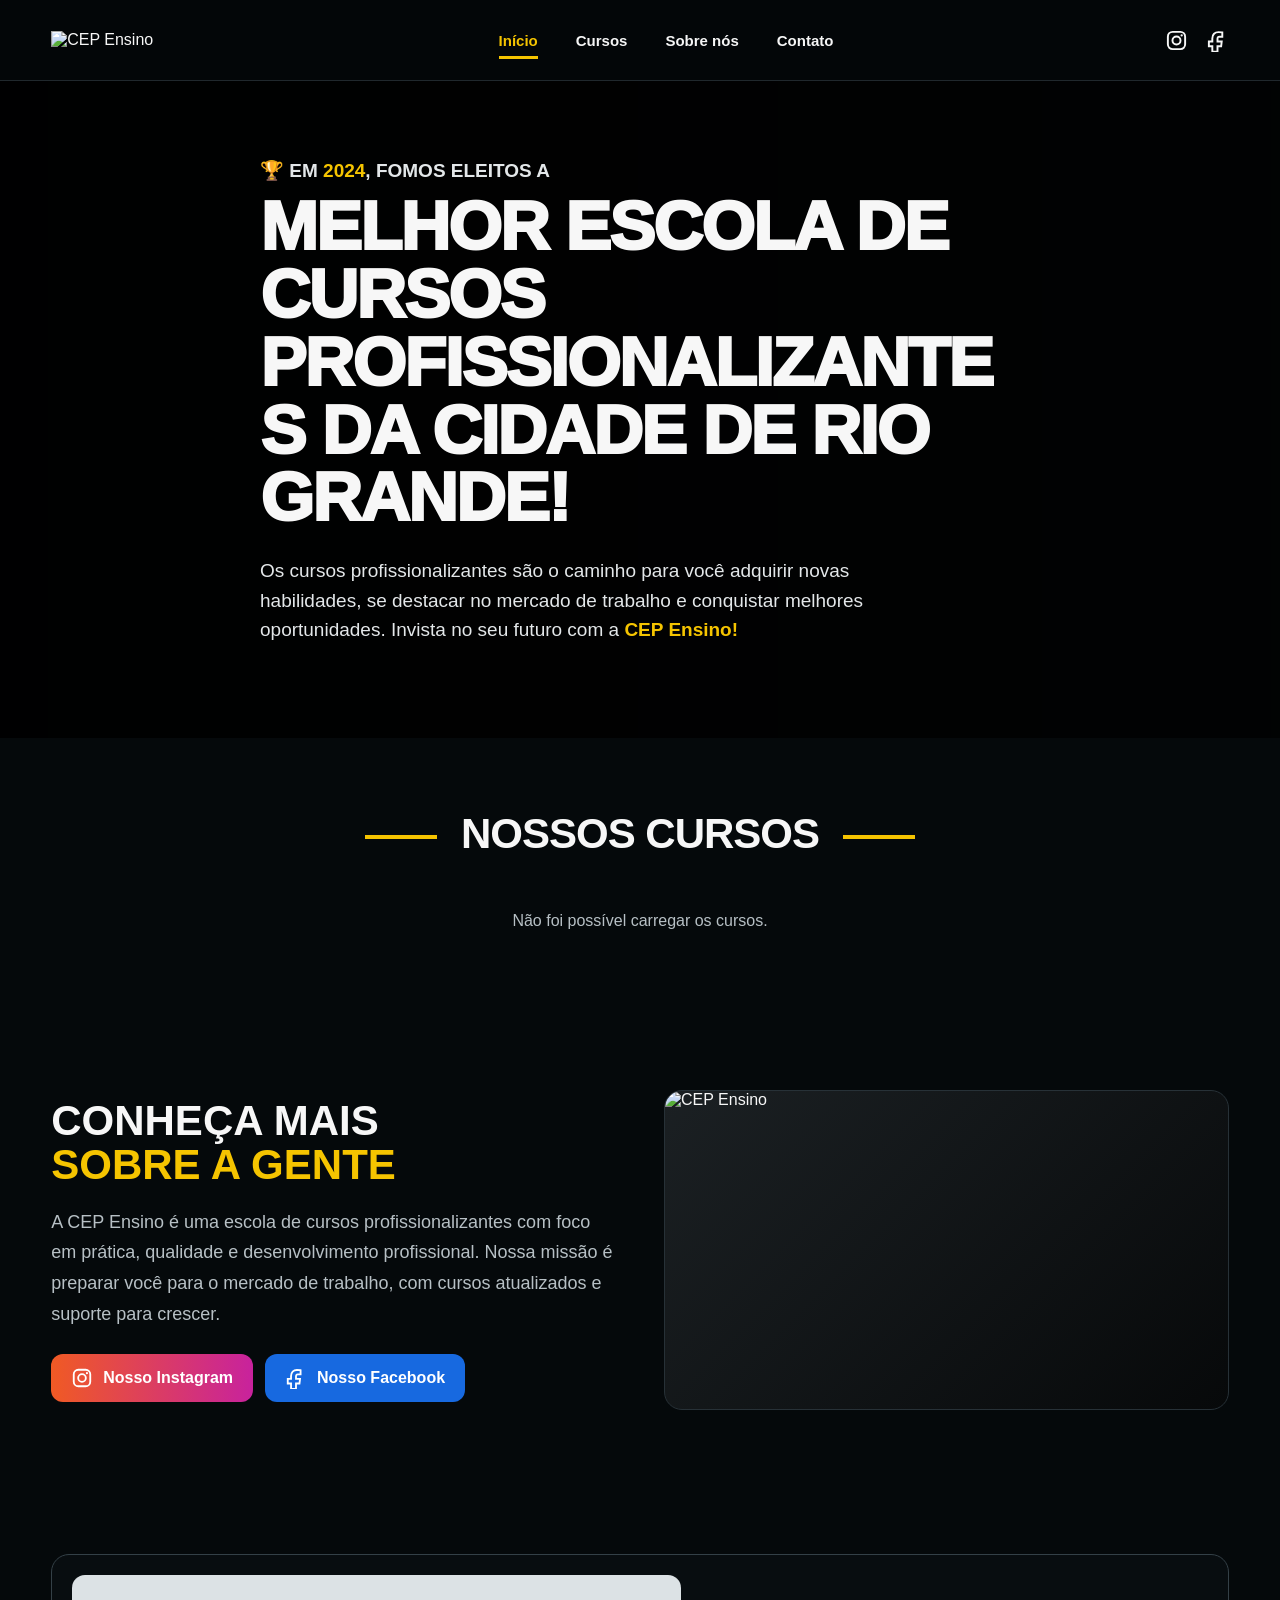
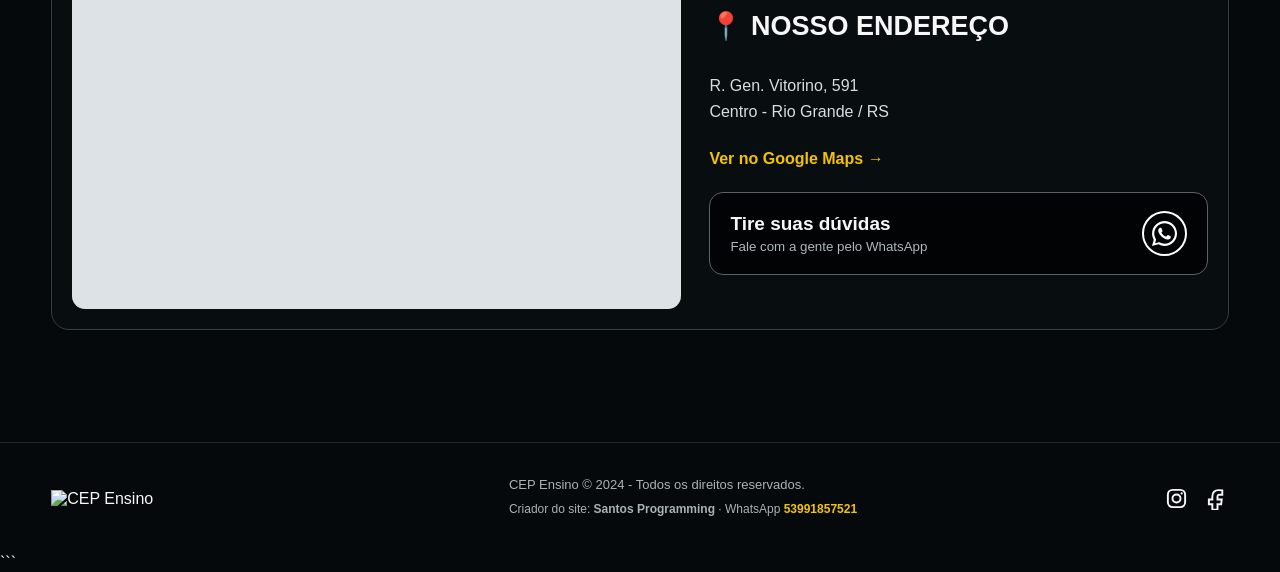
==== index.html @ aae295f2 "Add files via upload" ====
<!doctype html>
<html lang="pt-BR">
<head>
<meta charset="utf-8"><meta name="viewport" content="width=device-width,initial-scale=1">
<title>CEP Ensino | Cursos Profissionalizantes</title><link rel="stylesheet" href="style.css">
</head>
<body>
<header><div class="container nav">
<a href="index.html"><img class="logo" src="assets/logo.png" alt="CEP Ensino"></a>
<nav><a class="active" href="#inicio">Início</a><a href="#cursos">Cursos</a><a href="#sobre">Sobre nós</a><a href="#contato">Contato</a></nav>
<div class="social-top">
<a href="https://www.instagram.com/cepensino?stkn=ZTg2ZnZqa2FmaDJk" target="_blank" rel="noopener" aria-label="Instagram"><svg viewBox="0 0 24 24" aria-hidden="true"><rect x="3" y="3" width="18" height="18" rx="5"/><circle cx="12" cy="12" r="4.2"/><circle cx="17.4" cy="6.7" r="1.2" class="fill"/></svg></a>
<a href="https://www.facebook.com/share/19eD2nLyPe/" target="_blank" rel="noopener" aria-label="Facebook"><svg viewBox="0 0 24 24" aria-hidden="true"><path d="M14 8h3V3.5c-.5-.1-2.1-.2-4-.2-3.8 0-6.4 2.3-6.4 6.6V13H3v5h3.6v5.8H12V18h3.8l.6-5H12V10.4c0-1.4.4-2.4 2-2.4Z"/></svg></a>
</div>
<button class="menu" type="button" aria-label="Abrir menu">☰</button>
</div></header>

<main>
<section id="inicio" class="hero"><div class="container hero-content">
<p class="kicker">🏆 EM <span>2024</span>, FOMOS ELEITOS A</p>
<h1>MELHOR ESCOLA DE CURSOS PROFISSIONALIZANTES DA CIDADE DE RIO GRANDE!</h1>
<p>Os cursos profissionalizantes são o caminho para você adquirir novas habilidades, se destacar no mercado de trabalho e conquistar melhores oportunidades. Invista no seu futuro com a <span class="highlight">CEP Ensino!</span></p>
</div></section>

<section id="cursos" class="section"><div class="container">
<h2 class="section-title">NOSSOS CURSOS</h2>
<div class="courses"></div></div></section>

<section id="sobre" class="section"><div class="container about">
<div><h2>CONHEÇA MAIS<br><span>SOBRE A GENTE</span></h2>
<p>A CEP Ensino é uma escola de cursos profissionalizantes com foco em prática, qualidade e desenvolvimento profissional. Nossa missão é preparar você para o mercado de trabalho, com cursos atualizados e suporte para crescer.</p>
<div class="social-buttons">
<a class="btn instagram" href="https://www.instagram.com/cepensino?stkn=ZTg2ZnZqa2FmaDJk" target="_blank" rel="noopener"><svg viewBox="0 0 24 24" aria-hidden="true"><rect x="3" y="3" width="18" height="18" rx="5"/><circle cx="12" cy="12" r="4.2"/><circle cx="17.4" cy="6.7" r="1.2" class="fill"/></svg> Nosso Instagram</a>
<a class="btn facebook" href="https://www.facebook.com/share/19eD2nLyPe/" target="_blank" rel="noopener"><svg viewBox="0 0 24 24" aria-hidden="true"><path d="M14 8h3V3.5c-.5-.1-2.1-.2-4-.2-3.8 0-6.4 2.3-6.4 6.6V13H3v5h3.6v5.8H12V18h3.8l.6-5H12V10.4c0-1.4.4-2.4 2-2.4Z"/></svg> Nosso Facebook</a>
</div>
</div>
<div class="about-image"><img src="assets/hero.png" alt="CEP Ensino"></div>
</div></section>

<section id="contato" class="section"><div class="container location">
<div class="map"><iframe title="Mapa da CEP Ensino" src="https://www.google.com/maps?q=CEP%20Ensino%2C%20R.%20Gen.%20Vitorino%2C%20591%2C%20Centro%2C%20Rio%20Grande%2C%20RS&output=embed" loading="lazy"></iframe></div>
<div class="address"><h2>📍 NOSSO ENDEREÇO</h2><p>R. Gen. Vitorino, 591<br>Centro - Rio Grande / RS</p><a class="map-link" href="https://maps.app.goo.gl/ohCSPo82ZV3bPdA87" target="_blank" rel="noopener">Ver no Google Maps →</a>
<a class="whatsapp" href="https://wa.me/5553999708464?text=Ol%C3%A1%2C%20gostaria%20de%20tirar%20uma%20d%C3%BAvida%20sobre%20os%20cursos." target="_blank" rel="noopener"><span><strong>Tire suas dúvidas</strong><small>Fale com a gente pelo WhatsApp</small></span><span class="wa-icon"><svg viewBox="0 0 24 24" aria-hidden="true"><path d="M20.5 3.5A11.9 11.9 0 0 0 12.05 0C5.45 0 .08 5.37.08 11.98c0 2.11.55 4.17 1.6 5.99L.01 24l6.17-1.62a11.9 11.9 0 0 0 5.86 1.54h.01c6.6 0 11.96-5.37 11.96-11.98 0-3.2-1.25-6.2-3.51-8.44ZM12.05 21.9h-.01a9.9 9.9 0 0 1-5.05-1.39l-.36-.21-3.66.96.98-3.57-.23-.37a9.9 9.9 0 1 1 8.33 4.58Zm5.43-7.42c-.3-.15-1.77-.87-2.05-.97-.27-.1-.47-.15-.67.15-.2.3-.77.97-.95 1.17-.17.2-.35.22-.65.07-.3-.15-1.25-.46-2.38-1.47-.88-.78-1.47-1.74-1.64-2.04-.17-.3-.02-.46.13-.61.14-.14.3-.35.45-.52.15-.17.2-.3.3-.5.1-.2.05-.37-.02-.52-.07-.15-.67-1.61-.92-2.2-.24-.58-.49-.5-.67-.51h-.57c-.2 0-.52.07-.8.37-.27.3-1.04 1.02-1.04 2.49s1.07 2.89 1.22 3.09c.15.2 2.1 3.21 5.08 4.5.71.31 1.26.49 1.69.63.71.23 1.35.2 1.86.12.57-.09 1.77-.72 2.02-1.42.25-.7.25-1.3.17-1.42-.07-.12-.27-.2-.57-.35Z"/></svg></span></a></div>
</div></section>
</main>

<footer><div class="container footer-inner"><img class="footer-logo" src="assets/logo.png" alt="CEP Ensino"><div class="footer-copy">CEP Ensino © 2024 - Todos os direitos reservados.<br><span class="creator-credit">Criador do site: <strong>Santos Programming</strong> · WhatsApp <a href="https://wa.me/5553991857521" target="_blank" rel="noopener">53991857521</a></span></div><div class="social-top footer-social">
<a href="https://www.instagram.com/cepensino?stkn=ZTg2ZnZqa2FmaDJk" target="_blank" rel="noopener" aria-label="Instagram">
<svg viewBox="0 0 24 24" aria-hidden="true"><rect x="3" y="3" width="18" height="18" rx="5"/><circle cx="12" cy="12" r="4.2"/><circle cx="17.4" cy="6.7" r="1.2" class="fill"/></svg>
</a>
<a href="https://www.facebook.com/share/19eD2nLyPe/" target="_blank" rel="noopener" aria-label="Facebook">
<svg viewBox="0 0 24 24" aria-hidden="true"><path d="M14 8h3V3.5c-.5-.1-2.1-.2-4-.2-3.8 0-6.4 2.3-6.4 6.6V13H3v5h3.6v5.8H12V18h3.8l.6-5H12V10.4c0-1.4.4-2.4 2-2.4Z"/></svg>
</a>
</div></div></footer>

<script src="script.js"></script>
</body>
</html>
```
---- style.css ----
:root{
  --bg:#05090b; --panel:#0b1115; --panel2:#10171b; --line:#273137;
  --text:#f7f7f7; --muted:#b7c0c5; --yellow:#f5c400; --yellow2:#ffd92d;
  --green:#65b94b; --blue:#14a7ff; --red:#ef3b35;
}
*{box-sizing:border-box}
html{scroll-behavior:smooth}
body{margin:0;background:var(--bg);color:var(--text);font-family:Arial,Helvetica,sans-serif}
a{text-decoration:none;color:inherit}
img{max-width:100%;display:block}
.container{width:min(1180px,92%);margin:auto}
header{position:sticky;top:0;z-index:20;background:rgba(4,7,9,.96);border-bottom:1px solid #20282d;backdrop-filter:blur(10px)}
.nav{min-height:80px;display:flex;align-items:center;justify-content:space-between;gap:24px}
.logo{width:116px;height:auto;object-fit:contain}.social-top a{display:grid;place-items:center}.social-top svg{width:23px;height:23px;fill:none;stroke:currentColor;stroke-width:2}.social-top svg .fill{fill:currentColor;stroke:none}
nav{display:flex;gap:38px;align-items:center}
nav a{font-weight:800;font-size:15px;color:#f5f5f5;position:relative;padding:30px 0}
nav a:hover,nav a.active{color:var(--yellow)}
nav a.active:after{content:"";position:absolute;left:0;right:0;bottom:20px;height:3px;background:var(--yellow)}
.social-top{display:flex;gap:18px;font-weight:900;font-size:18px}
.menu{display:none;background:none;border:0;color:white;font-size:28px}
.hero{min-height:540px;display:grid;align-items:center;background:
linear-gradient(90deg,rgba(0,0,0,.95) 0%,rgba(0,0,0,.88) 45%,rgba(0,0,0,.72) 100%),
url("assets/hero-bg.jpg") center/cover no-repeat}
.hero-content{max-width:760px;padding:75px 0}
.kicker{font-size:22px;font-weight:900;margin:0 0 8px}
.kicker span{color:var(--yellow)}
h1{font-size:clamp(38px,5.4vw,70px);line-height:.98;margin:0 0 24px;font-weight:950;letter-spacing:-2px}
.hero p{font-size:19px;line-height:1.55;color:#e3e7e9;max-width:650px}
.highlight{color:var(--yellow);font-weight:900}
.section{padding:72px 0}
.section-title{text-align:center;margin:0 0 38px;font-size:42px;letter-spacing:-1px}
.section-title:before,.section-title:after{content:"";display:inline-block;width:72px;height:4px;background:var(--yellow);vertical-align:middle;margin:0 24px}
.courses{display:grid;grid-template-columns:repeat(3,1fr);gap:22px}
.card{background:var(--panel);border:2px solid var(--yellow);border-radius:14px;overflow:hidden;transition:.25s;box-shadow:0 10px 30px rgba(0,0,0,.18)}
.card:nth-child(3){border-color:var(--blue)}
.card:hover{transform:translateY(-5px)}
.card img{aspect-ratio:16/9;object-fit:cover}
.card-body{padding:22px}
.card h3{margin:0 0 10px;font-size:24px}
.card p{color:var(--muted);line-height:1.5;margin:0 0 18px}
.card-link{display:flex;align-items:center;justify-content:space-between;color:#101010;background:var(--yellow);font-weight:900;border-radius:50px;padding:11px 14px 11px 18px}
.card:nth-child(3) .card-link{background:var(--blue);color:#061018}
.about{display:grid;grid-template-columns:1fr 1fr;gap:48px;align-items:center}
.about h2{font-size:42px;line-height:1.05;margin:0 0 20px}
.about h2 span{color:var(--yellow)}
.about p{font-size:18px;line-height:1.7;color:var(--muted)}
.social-buttons{display:flex;flex-wrap:wrap;gap:12px;margin-top:25px}
.btn{display:inline-flex;align-items:center;justify-content:center;gap:10px;min-height:48px;padding:0 20px;border-radius:12px;font-weight:900}.btn svg{width:22px;height:22px;fill:none;stroke:currentColor;stroke-width:2}.btn svg .fill{fill:currentColor;stroke:none}
.instagram{background:linear-gradient(90deg,#f05a24,#c8229d);color:white}
.facebook{background:#1769e0;color:white}
.about-image{border-radius:18px;overflow:hidden;border:1px solid var(--line);min-height:320px;background:linear-gradient(135deg,#1b2023,#07090a);display:grid;place-items:center}
.about-image img{width:100%;height:100%;object-fit:cover}
.location{border:1px solid #344047;border-radius:18px;padding:20px;display:grid;grid-template-columns:1.1fr .9fr;gap:28px;background:#080d10}
.map{min-height:330px;border-radius:13px;overflow:hidden;background:#dce2e5}
.map iframe{width:100%;height:100%;min-height:330px;border:0}
.address{display:flex;flex-direction:column;justify-content:center}
.address h2{font-size:27px;margin:0 0 15px}
.address p{color:#d7dde0;line-height:1.65}
.map-link{color:var(--yellow);font-weight:900;margin:8px 0 24px}
.whatsapp{border:1px solid #5a6266;background:#020304;border-radius:14px;padding:18px 20px;display:flex;align-items:center;justify-content:space-between;gap:15px}
.whatsapp strong{font-size:19px}.whatsapp small{display:block;color:#aeb7bb;margin-top:4px}
.wa-icon{width:45px;height:45px;border-radius:50%;display:grid;place-items:center;border:2px solid #fff;font-weight:900;font-size:22px;flex:0 0 auto}.wa-icon svg{width:25px;height:25px;fill:#fff}
.course-hero{padding:75px 0 45px;background:#05090b}
.course-layout{display:grid;grid-template-columns:1fr .85fr;gap:45px;align-items:start}
.course-layout h1{font-size:clamp(38px,5vw,64px)}
.price{font-size:38px;font-weight:950;color:var(--yellow);margin:25px 0}
.buy{display:inline-flex;background:var(--yellow);color:#090b0c;padding:16px 28px;border-radius:12px;font-weight:950;font-size:18px}
.course-image{border-radius:18px;overflow:hidden;border:2px solid var(--yellow)}
.course-info{display:grid;grid-template-columns:repeat(3,1fr);gap:12px;margin:28px 0}
.info{background:var(--panel);border:1px solid var(--line);border-radius:12px;padding:18px}
.info b{display:block;margin-bottom:6px}.info span{color:var(--muted)}
footer{border-top:1px solid #1c252a;padding:34px 0;margin-top:40px}
.footer-inner{display:flex;align-items:center;justify-content:space-between;gap:20px}
.footer-logo{width:150px;height:auto;object-fit:contain}.footer-inner .social-top{display:flex}
.footer-copy{color:#aab2b6;font-size:13px}
@media(max-width:850px){
  nav,.social-top{display:none}.menu{display:block}
  .nav{min-height:70px}.hero{min-height:570px}.hero-content{padding:55px 0}
  .courses,.about,.location,.course-layout{grid-template-columns:1fr}
  .section-title{display:flex;align-items:center;justify-content:center;gap:12px;font-size:clamp(26px,8vw,31px);white-space:nowrap}.section-title:before,.section-title:after{flex:1;width:auto;min-width:22px;margin:0}
  .about h2{font-size:35px}.course-info{grid-template-columns:1fr}
  .footer-inner{flex-direction:column;text-align:center}
}

/* ===== Página do curso (layout compra) ===== */
.course-hero{padding:34px 0 48px;background:#05090b}
.course-layout{display:grid;grid-template-columns:1fr 380px;gap:44px;align-items:start}
.breadcrumb{font-size:12px;color:var(--muted);margin:0 0 18px}.breadcrumb a:hover{color:var(--yellow)}.breadcrumb b{color:var(--yellow);font-weight:700}
.badge-pro{display:inline-block;font-size:11px;font-weight:800;letter-spacing:.8px;color:var(--yellow);border:1px solid rgba(245,196,0,.55);background:rgba(245,196,0,.08);padding:7px 14px;border-radius:50px;margin-bottom:14px}
.course-main h1{font-size:clamp(36px,4.6vw,54px);letter-spacing:-1.5px;margin:0 0 14px}.course-main h1 em{font-style:normal;color:var(--yellow)}
.course-lead{color:#e3e7e9;font-size:16px;line-height:1.55;margin:0 0 22px;max-width:560px;display:-webkit-box;-webkit-line-clamp:2;-webkit-box-orient:vertical;overflow:hidden}
.course-main .course-image{position:relative;border-radius:16px;overflow:hidden;border:2px solid var(--yellow)}
.course-main .course-image img{width:100%;aspect-ratio:16/7.5;object-fit:cover}
.chips{position:absolute;left:14px;bottom:14px;display:flex;gap:8px;flex-wrap:wrap}
.chips span{font-size:11px;font-weight:800;background:rgba(5,9,11,.82);border:1px solid #2c363c;border-radius:50px;padding:7px 13px;backdrop-filter:blur(6px)}
.buy-card{background:linear-gradient(180deg,#0d1418,#080d10);border:2px solid var(--yellow);border-radius:18px;padding:26px;position:sticky;top:100px}
.buy-card h2{margin:0 0 16px;font-size:22px}
.price-main{display:flex;align-items:baseline;gap:4px;color:var(--yellow);font-weight:950}
.price-main small{font-size:16px}.price-main strong{font-size:40px;letter-spacing:-1px}.price-main span{font-size:18px}.price-main .consult{font-size:30px}
.price-sub{color:var(--muted);font-size:12px;margin:2px 0 18px}.price-sub b{color:#fff}
.buy-btn{display:flex;align-items:center;justify-content:space-between;background:linear-gradient(180deg,var(--yellow2),var(--yellow));color:#0a0c0d;font-weight:950;font-size:15px;padding:15px 20px;border-radius:12px;transition:.2s}
.buy-btn:hover{transform:translateY(-2px);filter:brightness(1.06)}
.buy-btn.small{display:inline-flex;gap:8px;padding:13px 26px;white-space:nowrap}
.benefits{list-style:none;margin:20px 0 0;padding:0}
.benefits li{display:flex;align-items:center;gap:12px;padding:12px 0;border-top:1px solid #1d272c;font-size:13px;color:#dfe4e6}
.benefits li:before{content:"✓";display:grid;place-items:center;flex:0 0 18px;height:18px;border-radius:50%;background:rgba(101,185,75,.18);color:var(--green);font-size:11px;font-weight:900}
.stats{background:#0a1014;border-top:1px solid #1c252a;border-bottom:1px solid #1c252a}
.stats-inner{display:grid;grid-template-columns:repeat(3,1fr)}
.stat{display:flex;align-items:center;gap:14px;padding:22px 24px;border-right:1px solid #1c252a}.stat:first-child{padding-left:0}.stat:last-child{border-right:0}
.stat i{display:grid;place-items:center;width:40px;height:40px;border-radius:10px;background:rgba(245,196,0,.1);border:1px solid rgba(245,196,0,.35)}
.stat svg{width:20px;height:20px;fill:none;stroke:var(--yellow);stroke-width:2;stroke-linecap:round;stroke-linejoin:round}
.stat small{display:block;font-size:10px;letter-spacing:.8px;color:var(--muted);margin-bottom:3px}.stat b{font-size:15px}
.topics{display:grid;grid-template-columns:1fr 1fr;gap:14px;padding:56px 0 0}
.topic{background:var(--panel);border:1px solid #1f292f;border-radius:12px;padding:16px 18px;display:flex;gap:12px}
.topic:before{content:"✓";color:var(--green);font-weight:900;font-size:13px;margin-top:2px}
.topic b{display:block;font-size:14px;margin-bottom:4px}.topic span{font-size:12px;color:var(--muted)}
.desc-section{padding-top:56px}
.desc-title{display:flex;align-items:center;gap:14px;color:var(--yellow);font-size:26px;margin:0 0 22px}.desc-title span{width:30px;height:3px;background:var(--yellow)}
.desc-box{background:var(--panel);border:1px solid #1f292f;border-radius:14px;padding:34px 40px}
.desc-box p{margin:0;color:#e9ecee;font-size:17px;line-height:1.75;white-space:pre-line}
.cta-bar{display:flex;align-items:center;justify-content:space-between;gap:20px;margin-top:48px;border:2px solid var(--yellow);border-radius:16px;padding:26px 34px;background:linear-gradient(90deg,#0b1115,#0e1417)}
.cta-bar h3{margin:0 0 4px;font-size:24px}.cta-bar p{margin:0;font-size:12px;color:var(--muted)}
@media(max-width:850px){
  .course-layout{grid-template-columns:1fr;gap:28px}.buy-card{position:static}
  .stats-inner{grid-template-columns:1fr}.stat{border-right:0;border-bottom:1px solid #1c252a;padding-left:0}.stat:last-child{border-bottom:0}
  .topics{grid-template-columns:1fr}.desc-box{padding:24px}.cta-bar{flex-direction:column;align-items:stretch;text-align:center;padding:24px}.buy-btn.small{justify-content:center}
}


/* Ajustes de responsividade e crédito do desenvolvedor */
.creator-credit{display:block;margin-top:8px;line-height:1.6;color:#aab2b6;font-size:12px}
.creator-credit a{color:var(--yellow);font-weight:700;white-space:nowrap}
body{overflow-x:hidden}
h1,h2,h3,p,a,span,b,small{overflow-wrap:anywhere}
.course-layout>*{min-width:0}
.course-main h1{overflow-wrap:break-word;word-break:normal}
.buy-card{min-width:0}
@media(max-width:480px){
  .container{width:90%}
  .hero{min-height:auto}
  .hero-content{padding:42px 0}
  h1{font-size:clamp(30px,9vw,42px);letter-spacing:-1px;line-height:1.05}
  .kicker{font-size:16px}
  .hero p{font-size:16px}
  .section{padding:48px 0}
  .section-title{font-size:clamp(21px,6vw,28px);letter-spacing:0;white-space:normal}
  .section-title:before,.section-title:after{min-width:10px}
  .card-body{padding:17px}
  .card h3{font-size:20px}
  .course-hero{padding-top:25px}
  .course-main h1{font-size:clamp(30px,8.5vw,42px);letter-spacing:-.7px}
  .buy-card{padding:20px}
  .price-main strong{font-size:34px}
  .desc-box{padding:20px}
  .desc-box p{font-size:15px}
  .footer-inner{gap:14px}
  .footer-copy{max-width:100%;line-height:1.6}
  .creator-credit{overflow-wrap:anywhere}
}
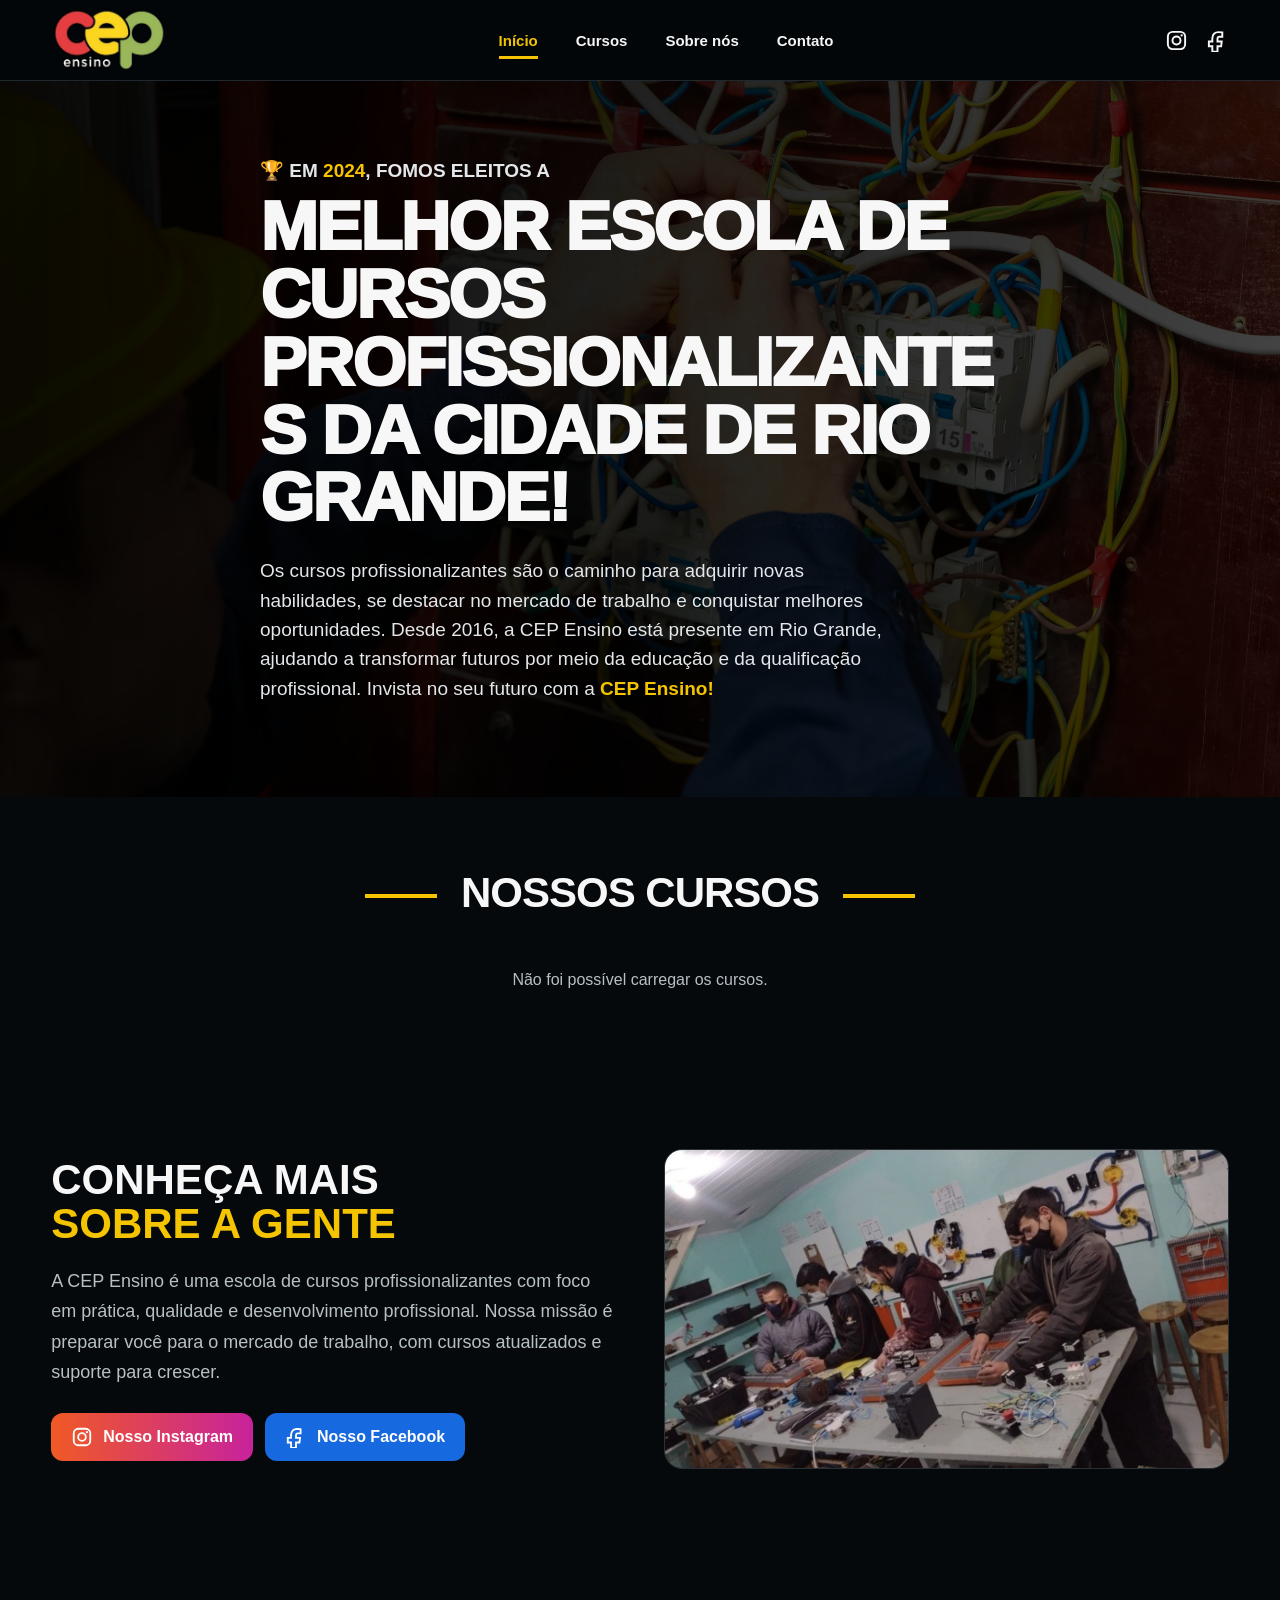
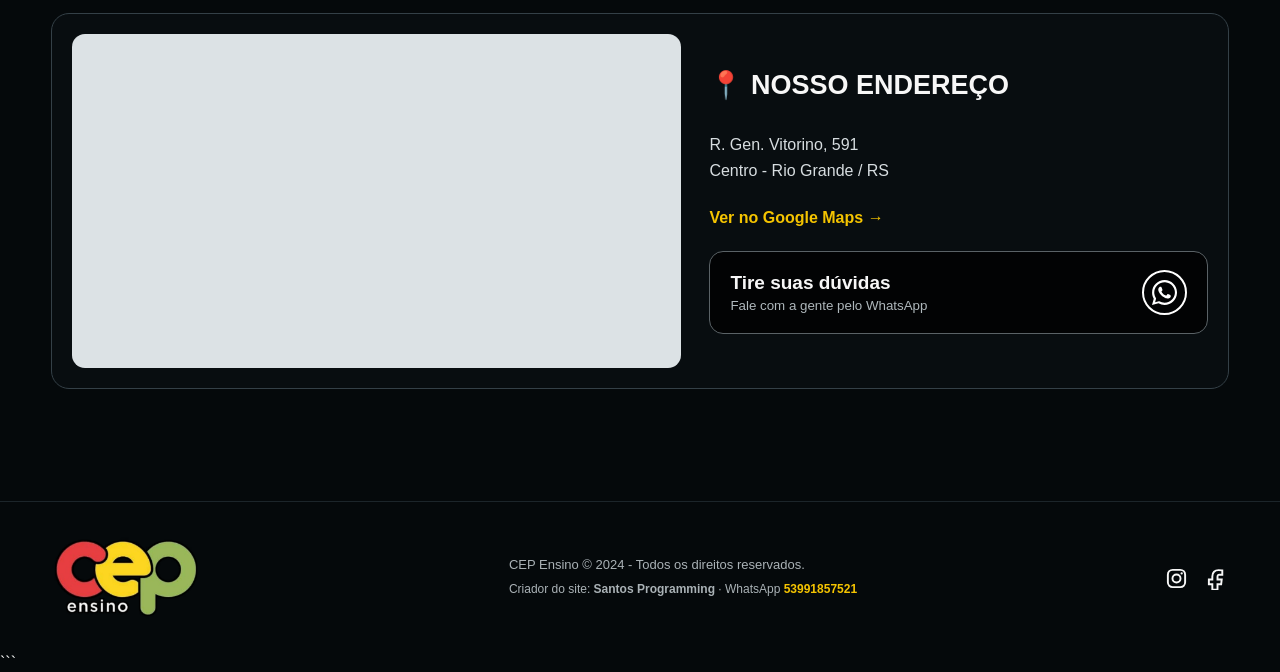
==== commit 74a34631: "Update index.html" ====
--- a/index.html
+++ b/index.html
@@ -3,6 +3,7 @@
 <head>
 <meta charset="utf-8"><meta name="viewport" content="width=device-width,initial-scale=1">
 <title>CEP Ensino | Cursos Profissionalizantes</title><link rel="stylesheet" href="style.css">
+<link rel="icon" href="favicon.ico" sizes="any"><link rel="icon" type="image/png" sizes="32x32" href="assets/favicon-32.png"><link rel="icon" type="image/png" sizes="192x192" href="assets/favicon-192.png"><link rel="apple-touch-icon" href="assets/apple-touch-icon.png"><meta property="og:title" content="CEP Ensino | Cursos Profissionalizantes"><meta property="og:type" content="website"><meta property="og:image" content="assets/og-image.png"><meta name="twitter:card" content="summary_large_image">
 </head>
 <body>
 <header><div class="container nav">
@@ -19,7 +20,7 @@
 <section id="inicio" class="hero"><div class="container hero-content">
 <p class="kicker">🏆 EM <span>2024</span>, FOMOS ELEITOS A</p>
 <h1>MELHOR ESCOLA DE CURSOS PROFISSIONALIZANTES DA CIDADE DE RIO GRANDE!</h1>
-<p>Os cursos profissionalizantes são o caminho para você adquirir novas habilidades, se destacar no mercado de trabalho e conquistar melhores oportunidades. Invista no seu futuro com a <span class="highlight">CEP Ensino!</span></p>
+<p>Os cursos profissionalizantes são o caminho para adquirir novas habilidades, se destacar no mercado de trabalho e conquistar melhores oportunidades. Desde 2016, a CEP Ensino está presente em Rio Grande, ajudando a transformar futuros por meio da educação e da qualificação profissional. Invista no seu futuro com a <span class="highlight">CEP Ensino!</span></p>
 </div></section>
 
 <section id="cursos" class="section"><div class="container">
